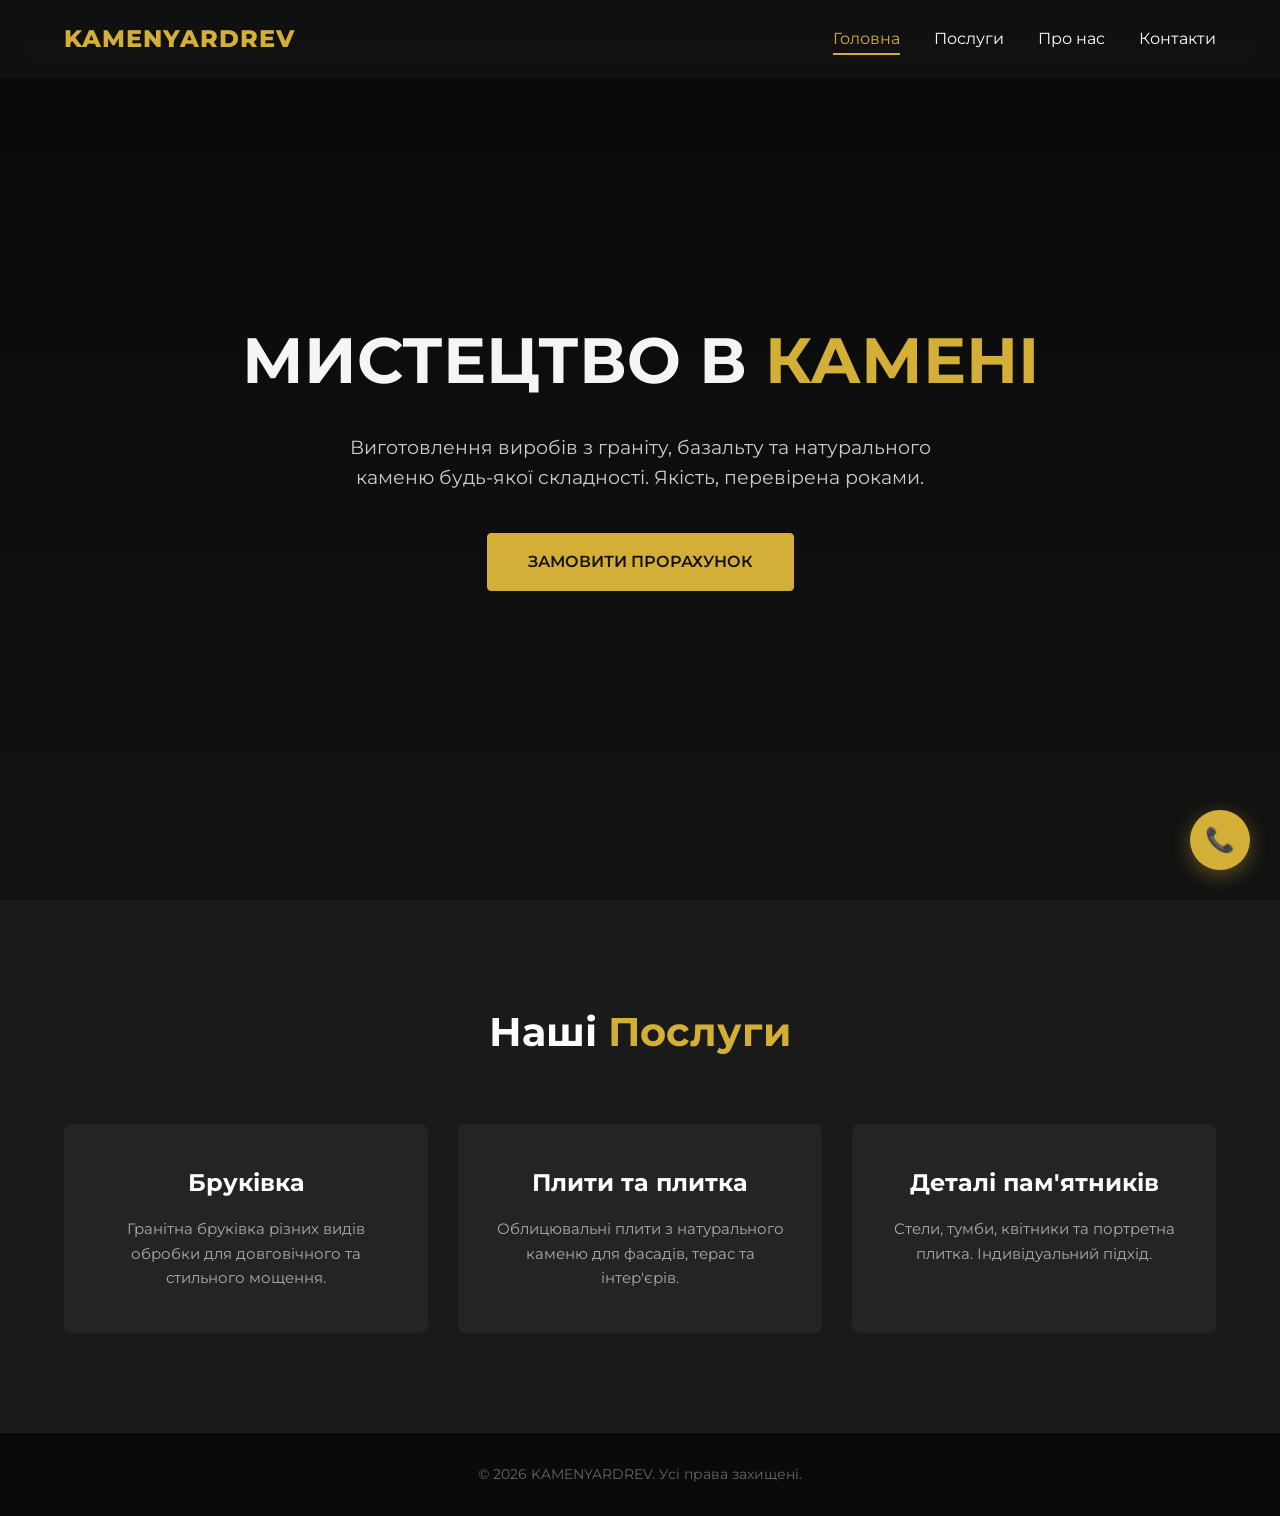
==== index.html @ e0cc3aa7 "Add files via upload" ====
<!DOCTYPE html>
<html lang="uk">

<!-- Mirrored from kamenyardrev.org.ua/ by HTTrack Website Copier/3.x [XR&CO'2014], Thu, 06 Aug 2026 11:03:37 GMT -->
<!-- Added by HTTrack --><meta http-equiv="content-type" content="text/html;charset=UTF-8" /><!-- /Added by HTTrack -->
<head>
    <meta charset="UTF-8">
    <meta name="viewport" content="width=device-width, initial-scale=1.0">
    
    <title>KAMENYARDREV | Каменеобробка, бруківка, пам'ятники у Рівному</title>
    
    <meta name="description" content="Виготовлення виробів з натурального каменю у Рівному та області. Гранітна бруківка, пам'ятники, базальтова плитка, сходи, стільниці від виробника KAMENYARDREV. Індивідуальний прорахунок та висока якість.">
    
    <meta name="keywords" content="камінь рівне, бруківка рівне, гранітна бруківка рівненська область, пам'ятники рівне, виготовлення пам'ятників, каменяр рівне, KAMENYARDREV, каменеобробка, натуральний камінь, базальтова плитка, гранітні плити, купити бруківку рівне, тумби, квітники граніт">
    
    <meta property="og:title" content="KAMENYARDREV | Вироби з натурального каменю">
    <meta property="og:description" content="Гранітна бруківка, пам'ятники та плитка від виробника у Рівному.">
    <meta property="og:type" content="website">

    <link href="https://fonts.googleapis.com/css2?family=Montserrat:wght@300;400;600;700;800&amp;display=swap" rel="stylesheet">
    <link rel="stylesheet" href="style.css">
</head>
<body>

    <header>
        <a class='logo' href='index.html'>KAMENYARDREV</a>
        <nav>
            <a class='active' href='index.html'>Головна</a>
            <a href="#services">Послуги</a>
            <a href='about-us.html'>Про нас</a>
            <a href='contact.html'>Контакти</a>
        </nav>
    </header>

    <section class="hero">
        <h1>Мистецтво в <span>камені</span></h1>
        <p>Виготовлення виробів з граніту, базальту та натурального каменю будь-якої складності. Якість, перевірена роками.</p>
        <a class='btn' href='contact.html'>Замовити прорахунок</a>
    </section>

    <section id="services" class="services">
        <h2 class="section-title">Наші <span>Послуги</span></h2>
        <div class="grid">
            <a class='card' href='product-paving.html'>
                <h3>Бруківка</h3>
                <p>Гранітна бруківка різних видів обробки для довговічного та стильного мощення.</p>
            </a>
            <a class='card' href='product-tiles.html'>
                <h3>Плити та плитка</h3>
                <p>Облицювальні плити з натурального каменю для фасадів, терас та інтер'єрів.</p>
            </a>
            <a class='card' href='product-monuments.html'>
                <h3>Деталі пам'ятників</h3>
                <p>Стели, тумби, квітники та портретна плитка. Індивідуальний підхід.</p>
            </a>
        </div>
    </section>

    <footer>
        <p>&copy; 2026 KAMENYARDREV. Усі права захищені.</p>
    </footer>

    <a href="tel:+380965681567" class="floating-call" title="Зателефонувати нам">📞</a>

    <script src="script.js"></script>

<script async id="netlify-rum-container" src=".netlify/scripts/rum" data-netlify-rum-site-id="5c163933-f611-4aaf-9355-e6245c8c4d9f" data-netlify-deploy-branch="" data-netlify-deploy-context="production" data-netlify-cwv-token="eyJhbGciOiJIUzI1NiIsInR5cCI6IkpXVCJ9.eyJzaXRlX2lkIjoiNWMxNjM5MzMtZjYxMS00YWFmLTkzNTUtZTYyNDVjOGM0ZDlmIiwiYWNjb3VudF9pZCI6IjY5YmVlYzhkZDRjYTQyNjgzMzRhZTZlYiIsImRlcGxveV9pZCI6IjY5YmVlZWUwZjk2MGY2OGM4ODE2NTk5NyIsImlzc3VlciI6Im5mc2VydmVyIn0.flpNBtido5bAAqXkLEGmQqK9gDcujOfJ56nJyowi0qE"></script>
</body>

<!-- Mirrored from kamenyardrev.org.ua/ by HTTrack Website Copier/3.x [XR&CO'2014], Thu, 06 Aug 2026 11:03:40 GMT -->
</html>
---- style.css ----
/* =========================================
   БАЗОВІ НАЛАШТУВАННЯ
   ========================================= */
* { margin: 0; padding: 0; box-sizing: border-box; font-family: 'Montserrat', sans-serif; }

body { 
    background-color: #121212; color: #f5f5f5; line-height: 1.6; 
    opacity: 0; transition: opacity 0.5s ease-in-out; /* Плавна поява сторінки */
}

body.loaded { opacity: 1; }

.container { max-width: 1200px; margin: 0 auto; }

/* =========================================
   ШАПКА (HEADER) ТА МЕНЮ
   ========================================= */
header { 
    display: flex; justify-content: space-between; align-items: center; 
    padding: 20px 5%; background: rgba(18, 18, 18, 0.9); 
    position: fixed; width: 100%; top: 0; z-index: 100;
    backdrop-filter: blur(10px); transition: all 0.4s ease;
}

header.scrolled {
    background: rgba(0, 0, 0, 0.95); padding: 10px 5%;
    border-bottom: 1px solid #d4af37;
}

.logo { 
    font-size: 24px; font-weight: 800; color: #d4af37; 
    text-transform: uppercase; letter-spacing: 1px; text-decoration: none;
}

.logo span { color: #fff; }

nav a { color: #fff; text-decoration: none; margin-left: 30px; font-weight: 400; transition: 0.3s; }
nav a:hover { color: #d4af37; }
nav a.active { color: #d4af37; border-bottom: 2px solid #d4af37; padding-bottom: 5px; }

/* =========================================
   ГОЛОВНИЙ ЕКРАН (HERO)
   ========================================= */
.hero {
    height: 100vh; display: flex; flex-direction: column; 
    align-items: center; justify-content: center; text-align: center; padding: 0 20px;
    background-color: #121212; 
    background-image: linear-gradient(to bottom, rgba(0,0,0,0.5), rgba(18,18,18,1)), url('img/hero-bg.jpg');
    background-position: center; background-size: cover; background-attachment: fixed; 
}

.hero h1 { font-size: clamp(2.5rem, 5vw, 4.5rem); margin-bottom: 20px; font-weight: 700; text-transform: uppercase; }
.hero h1 span { color: #d4af37; }
.hero p { font-size: 1.2rem; margin-bottom: 40px; color: #ccc; max-width: 600px; }

/* =========================================
   КНОПКИ ТА ЗАГАЛЬНІ ЕЛЕМЕНТИ
   ========================================= */
.btn { 
    padding: 15px 40px; background-color: #d4af37; color: #121212; 
    text-decoration: none; font-weight: 600; text-transform: uppercase; 
    border-radius: 4px; transition: 0.3s; border: 1px solid #d4af37;
}

.btn:hover { background-color: transparent; color: #d4af37; }

.section-title { text-align: center; font-size: 2.5rem; margin-bottom: 60px; color: #fff; }
.section-title span { color: #d4af37; }

.page-header {
    padding-top: 120px; padding-bottom: 40px; text-align: center;
    background: linear-gradient(rgba(18,18,18,0.8), rgba(18,18,18,1)), url('hero-bg.html');
    background-size: cover; background-position: center;
}
.page-header h1 { font-size: 3rem; text-transform: uppercase; }
.page-header h1 span { color: #d4af37; }

/* =========================================
   СЕКЦІЯ ПОСЛУГ (Головна сторінка)
   ========================================= */
.services { padding: 100px 5%; background-color: #1a1a1a; }
.grid { display: grid; grid-template-columns: repeat(auto-fit, minmax(300px, 1fr)); gap: 30px; }

.card, a.card { 
    background: #242424; padding: 40px 30px; border-radius: 8px; 
    text-align: center; transition: 0.3s; border-bottom: 3px solid transparent;
    text-decoration: none; display: block; color: inherit;
}
.card:hover { transform: translateY(-10px); border-color: #d4af37; background: #2a2a2a; }
.card h3 { margin-bottom: 15px; font-size: 1.5rem; color: #fff; }
.card p { color: #aaa; font-size: 0.95rem; }

/* =========================================
   СТОРІНКА "ПРО НАС"
   ========================================= */
.about-full { padding: 60px 5%; }
.about-grid { display: flex; align-items: flex-start; justify-content: space-between; gap: 60px; position: relative; }

.about-image-side { flex: 1; position: relative; min-height: 400px; }
.about-image-side img { width: 100%; display: block; border-radius: 4px; box-shadow: 0 20px 40px rgba(0,0,0,0.5); }

.experience-card {
    position: absolute; bottom: 0; left: 0; z-index: 2;
    background: #d4af37; padding: 25px; border-radius: 8px; color: #121212; 
    min-width: 180px; box-shadow: 0 10px 30px rgba(0,0,0,0.4); text-align: left;
}
.experience-card span { font-size: 2.8rem; font-weight: 800; display: block; line-height: 1; margin-bottom: 5px; }
.experience-card p { font-weight: 600; text-transform: uppercase; font-size: 0.9rem; margin: 0; }

.about-text-side { flex: 1.5; padding-top: 30px; }
.about-text-side h2 { font-size: 2.2rem; margin-bottom: 30px; }
.about-text-side h2 span { color: #d4af37; }
.about-text-side p { color: #ccc; margin-bottom: 25px; font-size: 1.1rem; line-height: 1.8; }

.stats-row { display: flex; gap: 40px; margin: 40px 0; border-top: 1px solid #333; padding-top: 30px; }
.stat-item h3 { color: #d4af37; font-size: 2rem; margin-bottom: 5px; }
.stat-item p { font-size: 0.9rem; text-transform: uppercase; letter-spacing: 1px; color: #888; }

/* =========================================
   СТОРІНКА КОНТАКТІВ
   ========================================= */
.contact-full { padding: 80px 5%; }
.contact-grid { display: grid; grid-template-columns: 1fr 1fr; gap: 60px; align-items: center; }

.contact-info h2 { font-size: 2.2rem; margin-bottom: 20px; }
.contact-info h2 span { color: #d4af37; }
.contact-info > p { color: #ccc; margin-bottom: 40px; font-size: 1.1rem; line-height: 1.6; }

.info-item { margin-bottom: 25px; font-size: 1.1rem; }
.info-item strong { color: #d4af37; display: block; margin-bottom: 5px; text-transform: uppercase; font-size: 0.9rem; letter-spacing: 1px;}
.info-item a, .info-item span { color: #f5f5f5; text-decoration: none; transition: 0.3s; font-size: 1.2rem; }
.info-item a:hover { color: #d4af37; }

.messengers { display: flex; gap: 15px; margin-top: 40px; flex-wrap: wrap; }
.btn-messenger {
    padding: 15px 25px; border-radius: 6px; text-decoration: none; color: #fff;
    font-weight: 600; transition: 0.3s; text-align: center; flex: 1; min-width: 180px;
}
.telegram { background-color: #2AABEE; }
.telegram:hover { background-color: #228bcf; transform: translateY(-3px); }
.viber { background-color: #7360F2; }
.viber:hover { background-color: #5c4cd9; transform: translateY(-3px); }

.contact-form-wrapper {
    background: #1a1a1a; padding: 50px 40px; border-radius: 10px;
    border-top: 4px solid #d4af37; box-shadow: 0 15px 40px rgba(0,0,0,0.5);
}
.contact-form h3 { margin-bottom: 30px; font-size: 1.8rem; color: #fff; text-align: center; }

.input-group { margin-bottom: 20px; }
.input-group input, .input-group textarea {
    width: 100%; padding: 15px 20px; background: #242424; border: 1px solid #333;
    border-radius: 6px; color: #fff; font-size: 1rem; outline: none; transition: 0.3s; font-family: inherit;
}
.input-group input:focus, .input-group textarea:focus { border-color: #d4af37; background: #2a2a2a; }
.submit-btn { width: 100%; cursor: pointer; border: none; font-size: 1.1rem; margin-top: 10px; }

/* =========================================
   КАТАЛОГ ТОВАРІВ
   ========================================= */
.breadcrumb { padding-top: 100px; padding-bottom: 20px; background-color: #0a0a0a; font-size: 0.9rem; }
.breadcrumb a { color: #d4af37; text-decoration: none; margin-right: 5px; }
.breadcrumb span { color: #888; margin-left: 5px; }

.product-section { padding: 60px 5%; }
.product-layout { display: grid; grid-template-columns: 1fr 1fr; gap: 50px; align-items: start; }

.product-gallery { width: 100%; }
.main-image-box { width: 100%; height: 450px; border-radius: 8px; overflow: hidden; margin-bottom: 15px; background-color: #1a1a1a; }
.main-image-box img { width: 100%; height: 100%; object-fit: cover; transition: opacity 0.3s ease; }

.thumbnails { display: flex; gap: 15px; }
.thumbnails img {
    width: 100px; height: 75px; object-fit: cover; border-radius: 4px;
    cursor: pointer; border: 2px solid transparent; transition: 0.3s; opacity: 0.6;
}
.thumbnails img:hover { opacity: 1; }
.thumbnails img.active-thumb { border-color: #d4af37; opacity: 1; }

.product-details h1 { font-size: 2.5rem; margin-bottom: 15px; text-transform: uppercase; }
.product-details h2 { font-size: 2.2rem; margin-bottom: 15px; text-transform: uppercase; }
.product-details h1 span, .product-details h2 span { color: #d4af37; }

.price { 
    font-size: 1.5rem; font-weight: 700; color: #fff; margin-bottom: 30px; 
    background: #1a1a1a; display: inline-block; padding: 10px 20px; 
    border-radius: 6px; border-left: 4px solid #d4af37;
}

.description p { color: #ccc; line-height: 1.7; margin-bottom: 20px; font-size: 1.1rem; }
.description ul { list-style: none; margin-bottom: 40px; }
.description ul li { margin-bottom: 10px; color: #bbb; padding-left: 20px; position: relative; }
.description ul li::before { content: '•'; position: absolute; left: 0; color: #d4af37; font-size: 1.2rem; }
.description ul li strong { color: #fff; }

.order-btn { display: inline-block; padding: 15px 50px; font-size: 1.1rem; }

/* Розділення товарів */
.product-item { padding-bottom: 80px; margin-bottom: 80px; border-bottom: 2px dashed #333; }
.product-item:last-child { border-bottom: none; padding-bottom: 0; margin-bottom: 0; }
.product-divider { display: none; }

/* =========================================
   ПІДВАЛ (FOOTER)
   ========================================= */
footer { text-align: center; padding: 30px; background: #0a0a0a; color: #666; font-size: 0.9rem; }

/* =========================================
   АДАПТИВНІСТЬ ДЛЯ МОБІЛЬНИХ (МЕНШЕ 768px)
   ========================================= */
@media (max-width: 768px) {
    /* Шапка і меню */
    header { flex-direction: column; padding: 15px 5%; background: rgba(18, 18, 18, 0.98); }
    header.scrolled { padding: 10px 5%; }
    .logo { margin-bottom: 10px; font-size: 22px; }
    nav { display: flex; flex-wrap: wrap; justify-content: center; gap: 10px; width: 100%; }
    nav a { margin-left: 0; font-size: 0.85rem; padding: 5px 10px; border-radius: 4px; background: #242424; }
    nav a.active { border-bottom: none; background: #d4af37; color: #121212; }

    /* Заголовки та відступи */
    .hero h1 { font-size: 2.2rem; }
    .hero p { font-size: 1rem; margin-bottom: 30px; }
    .page-header { padding-top: 140px; padding-bottom: 30px; }
    .page-header h1 { font-size: 2rem; }
    .section-title { font-size: 2rem; margin-bottom: 40px; }
    .services, .about-section, .about-full, .contact-full, .product-section { padding: 50px 5%; }

    /* Сітки (Все в одну колонку) */
    .grid, .contact-grid, .product-layout { grid-template-columns: 1fr; gap: 40px; }
    .about-grid { flex-direction: column; gap: 40px; }
    .about-image-side, .about-text-side { width: 100%; }

    /* Сторінка "Про нас" */
    .about-image-side { order: 2; min-height: 250px; margin-top: 20px; }
    .about-text-side { order: 1; padding-top: 0; }
    .about-text-side h2 { font-size: 1.8rem; }
    .experience-card {
        position: relative; left: 0; bottom: 0; margin: -30px auto 0 auto;
        width: 80%; text-align: center; z-index: 10; box-shadow: 0 10px 20px rgba(0,0,0,0.5);
    }
    .stats-row { flex-direction: column; gap: 20px; text-align: center; }

    /* Сторінка контактів */
    .contact-info h2 { font-size: 1.8rem; }
    .messengers { flex-direction: column; gap: 15px; }
    .btn-messenger { width: 100%; }
    .contact-form-wrapper { padding: 30px 20px; }

    /* Каталог товарів */
    .main-image-box { height: 250px; }
    .product-details h2 { font-size: 1.8rem; }
    .price { font-size: 1.3rem; padding: 8px 15px; }
    .order-btn { width: 100%; text-align: center; }
    .thumbnails { overflow-x: auto; padding-bottom: 10px; scroll-behavior: smooth; }
    .thumbnails::-webkit-scrollbar { height: 4px; }
    .thumbnails::-webkit-scrollbar-thumb { background: #d4af37; border-radius: 10px; }
    .thumbnails img { flex-shrink: 0; width: 80px; height: 60px; }
}

/* =========================================
   КНОПКА-ДЗВОНИЛКА (FLOATING BUTTON)
   ========================================= */
.floating-call {
    position: fixed;
    bottom: 30px;
    right: 30px;
    background-color: #d4af37;
    width: 60px;
    height: 60px;
    border-radius: 50%;
    display: flex;
    justify-content: center;
    align-items: center;
    box-shadow: 0 5px 20px rgba(212, 175, 55, 0.4);
    z-index: 1000;
    transition: all 0.3s ease;
    text-decoration: none;
    font-size: 24px;
    animation: pulse 2s infinite; /* Ефект пульсації */
}

.floating-call:hover {
    transform: scale(1.1);
    background-color: #fff;
}

@keyframes pulse {
    0% { box-shadow: 0 0 0 0 rgba(212, 175, 55, 0.7); }
    70% { box-shadow: 0 0 0 15px rgba(212, 175, 55, 0); }
    100% { box-shadow: 0 0 0 0 rgba(212, 175, 55, 0); }
}

/* На мобілках робимо її трохи меншою і відсуваємо вище, щоб не мішала меню браузера */
@media (max-width: 768px) {
    .floating-call {
        width: 50px;
        height: 50px;
        bottom: 20px;
        right: 20px;
        font-size: 20px;
    }
}
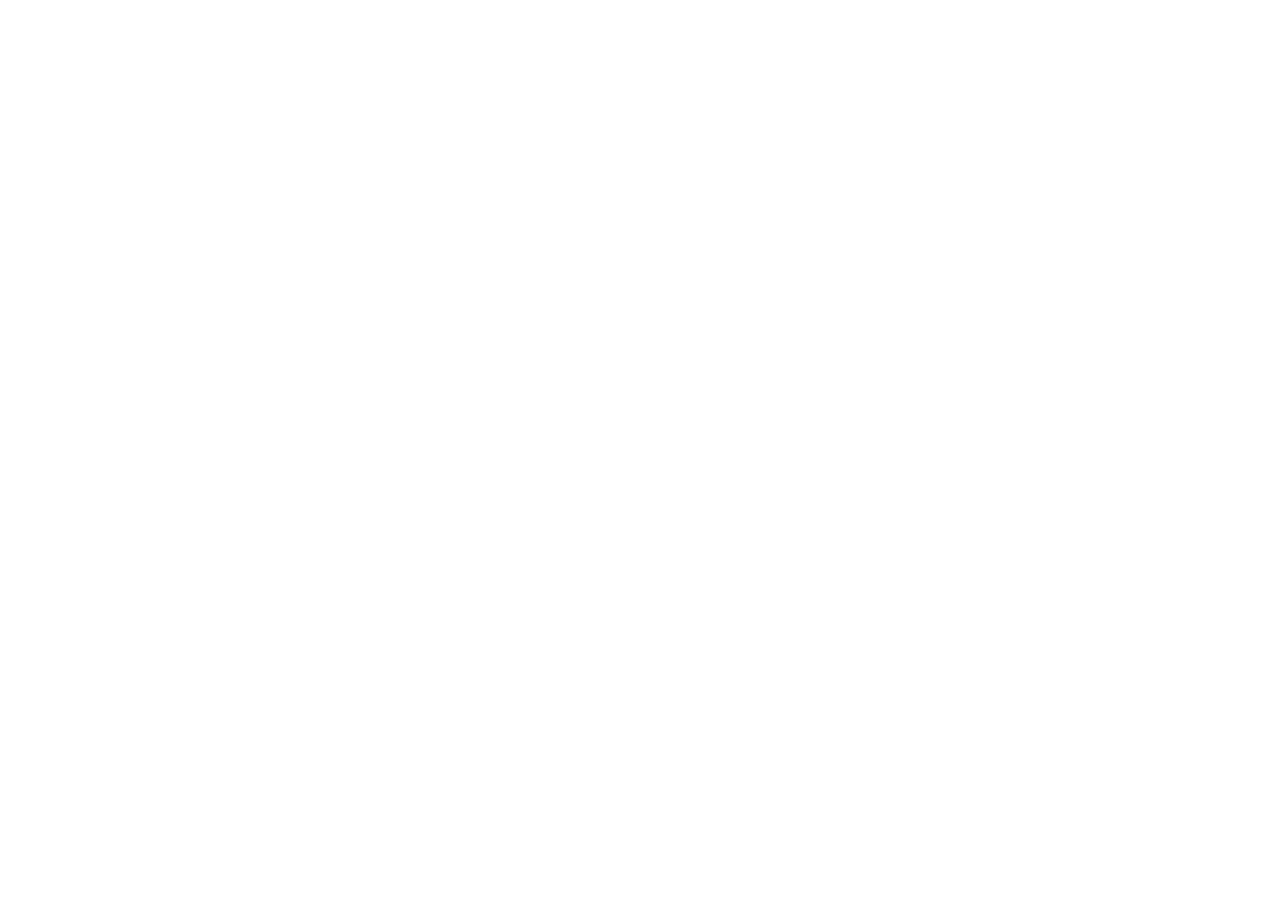
==== commit cef267b7: "Add files via upload" ====
--- a/index.html
+++ b/index.html
@@ -1,71 +1,26 @@
-<!DOCTYPE html>
-<html lang="uk">
-
-<!-- Mirrored from kamenyardrev.org.ua/ by HTTrack Website Copier/3.x [XR&CO'2014], Thu, 06 Aug 2026 11:03:37 GMT -->
-<!-- Added by HTTrack --><meta http-equiv="content-type" content="text/html;charset=UTF-8" /><!-- /Added by HTTrack -->
-<head>
-    <meta charset="UTF-8">
-    <meta name="viewport" content="width=device-width, initial-scale=1.0">
-    
-    <title>KAMENYARDREV | Каменеобробка, бруківка, пам'ятники у Рівному</title>
-    
-    <meta name="description" content="Виготовлення виробів з натурального каменю у Рівному та області. Гранітна бруківка, пам'ятники, базальтова плитка, сходи, стільниці від виробника KAMENYARDREV. Індивідуальний прорахунок та висока якість.">
-    
-    <meta name="keywords" content="камінь рівне, бруківка рівне, гранітна бруківка рівненська область, пам'ятники рівне, виготовлення пам'ятників, каменяр рівне, KAMENYARDREV, каменеобробка, натуральний камінь, базальтова плитка, гранітні плити, купити бруківку рівне, тумби, квітники граніт">
-    
-    <meta property="og:title" content="KAMENYARDREV | Вироби з натурального каменю">
-    <meta property="og:description" content="Гранітна бруківка, пам'ятники та плитка від виробника у Рівному.">
-    <meta property="og:type" content="website">
-
-    <link href="https://fonts.googleapis.com/css2?family=Montserrat:wght@300;400;600;700;800&amp;display=swap" rel="stylesheet">
-    <link rel="stylesheet" href="style.css">
-</head>
-<body>
-
-    <header>
-        <a class='logo' href='index.html'>KAMENYARDREV</a>
-        <nav>
-            <a class='active' href='index.html'>Головна</a>
-            <a href="#services">Послуги</a>
-            <a href='about-us.html'>Про нас</a>
-            <a href='contact.html'>Контакти</a>
-        </nav>
-    </header>
-
-    <section class="hero">
-        <h1>Мистецтво в <span>камені</span></h1>
-        <p>Виготовлення виробів з граніту, базальту та натурального каменю будь-якої складності. Якість, перевірена роками.</p>
-        <a class='btn' href='contact.html'>Замовити прорахунок</a>
-    </section>
-
-    <section id="services" class="services">
-        <h2 class="section-title">Наші <span>Послуги</span></h2>
-        <div class="grid">
-            <a class='card' href='product-paving.html'>
-                <h3>Бруківка</h3>
-                <p>Гранітна бруківка різних видів обробки для довговічного та стильного мощення.</p>
-            </a>
-            <a class='card' href='product-tiles.html'>
-                <h3>Плити та плитка</h3>
-                <p>Облицювальні плити з натурального каменю для фасадів, терас та інтер'єрів.</p>
-            </a>
-            <a class='card' href='product-monuments.html'>
-                <h3>Деталі пам'ятників</h3>
-                <p>Стели, тумби, квітники та портретна плитка. Індивідуальний підхід.</p>
-            </a>
-        </div>
-    </section>
-
-    <footer>
-        <p>&copy; 2026 KAMENYARDREV. Усі права захищені.</p>
-    </footer>
-
-    <a href="tel:+380965681567" class="floating-call" title="Зателефонувати нам">📞</a>
-
-    <script src="script.js"></script>
-
-<script async id="netlify-rum-container" src=".netlify/scripts/rum" data-netlify-rum-site-id="5c163933-f611-4aaf-9355-e6245c8c4d9f" data-netlify-deploy-branch="" data-netlify-deploy-context="production" data-netlify-cwv-token="eyJhbGciOiJIUzI1NiIsInR5cCI6IkpXVCJ9.eyJzaXRlX2lkIjoiNWMxNjM5MzMtZjYxMS00YWFmLTkzNTUtZTYyNDVjOGM0ZDlmIiwiYWNjb3VudF9pZCI6IjY5YmVlYzhkZDRjYTQyNjgzMzRhZTZlYiIsImRlcGxveV9pZCI6IjY5YmVlZWUwZjk2MGY2OGM4ODE2NTk5NyIsImlzc3VlciI6Im5mc2VydmVyIn0.flpNBtido5bAAqXkLEGmQqK9gDcujOfJ56nJyowi0qE"></script>
-</body>
-
-<!-- Mirrored from kamenyardrev.org.ua/ by HTTrack Website Copier/3.x [XR&CO'2014], Thu, 06 Aug 2026 11:03:40 GMT -->
-</html>+<!DOCTYPE html>
+<html lang="uk">
+<head>
+  <meta charset="UTF-8" />
+  <meta name="viewport" content="width=device-width, initial-scale=1.0">
+  <meta name="robots" content="noindex">
+  <title>Адмінка | KAMENYARDREV</title>
+</head>
+<body>
+  <!-- Netlify Identity: керує входом в адмінку -->
+  <script src="https://identity.netlify.com/v1/netlify-identity-widget.js"></script>
+  <script>
+    if (window.netlifyIdentity) {
+      window.netlifyIdentity.on("init", user => {
+        if (!user) {
+          window.netlifyIdentity.on("login", () => {
+            document.location.href = "/admin/";
+          });
+        }
+      });
+    }
+  </script>
+  <!-- Decap CMS (наступник Netlify CMS) -->
+  <script src="https://unpkg.com/decap-cms@^3.0.0/dist/decap-cms.js"></script>
+</body>
+</html>
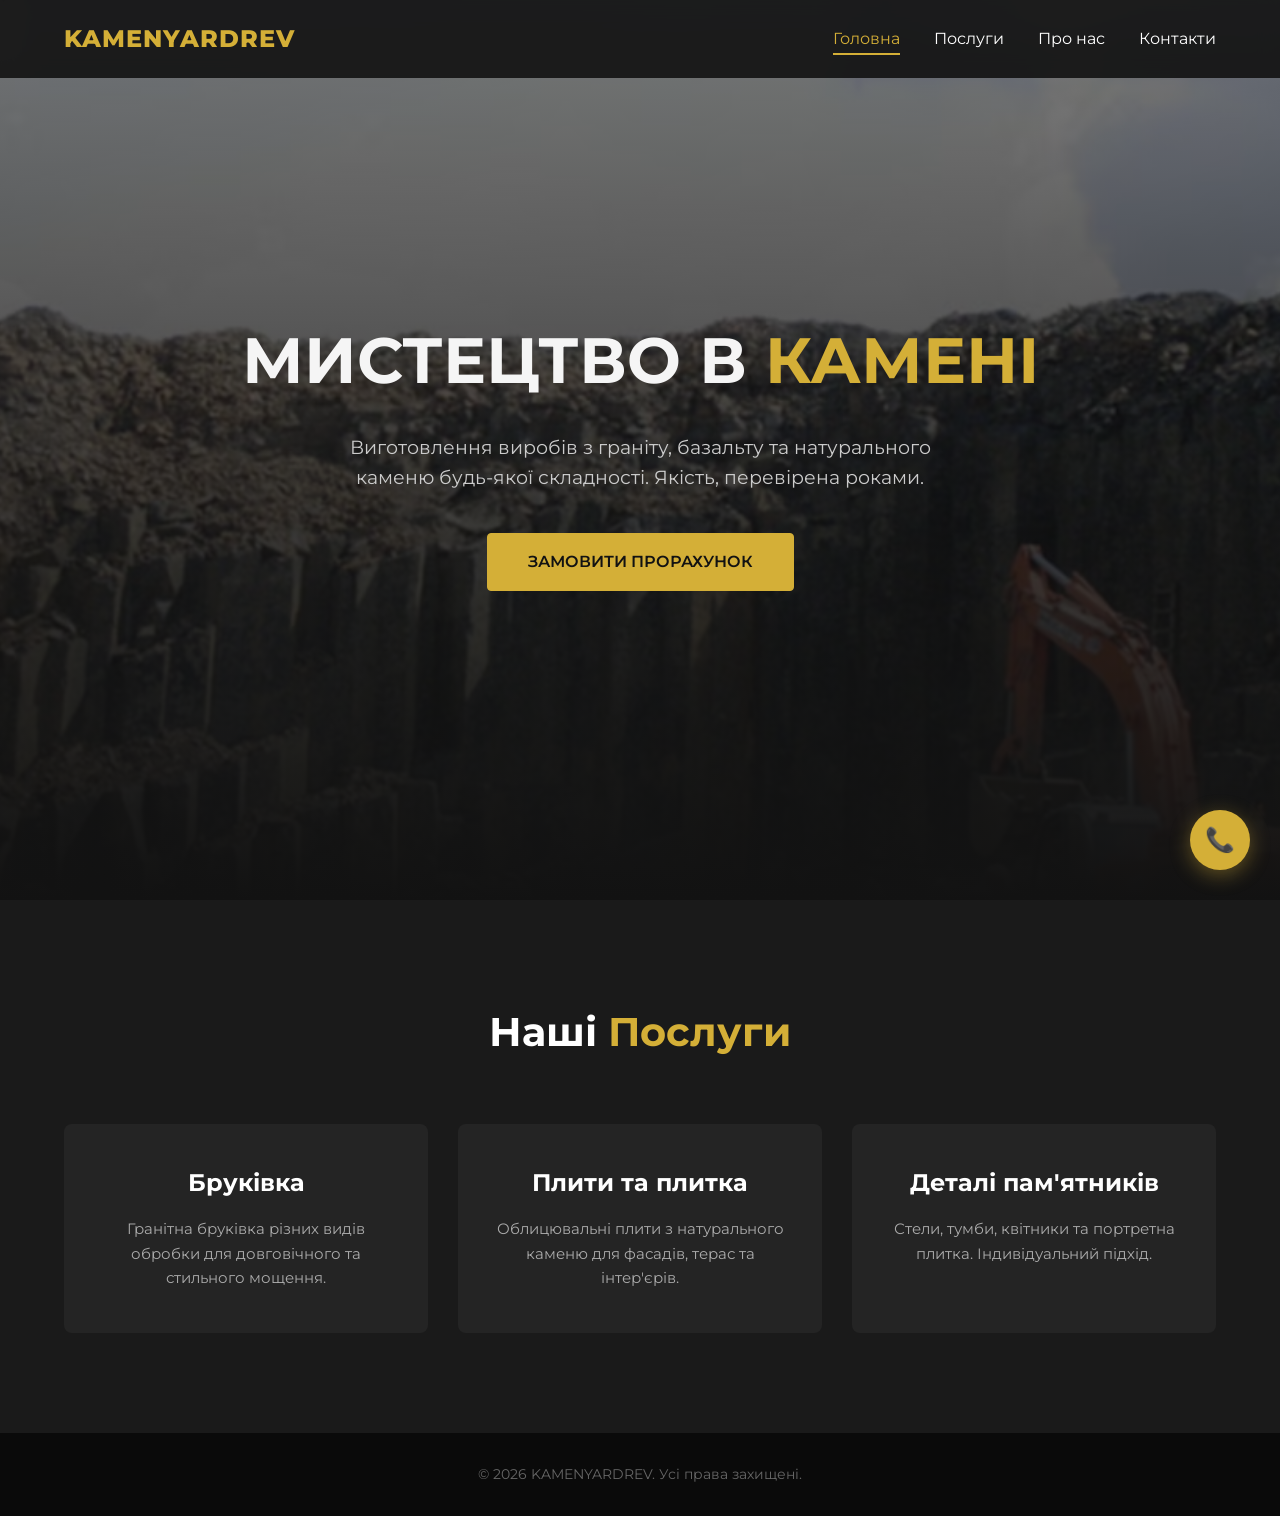
==== commit dc15165b: "Add files via upload" ====
--- a/index.html
+++ b/index.html
@@ -1,26 +1,71 @@
-<!DOCTYPE html>
-<html lang="uk">
-<head>
-  <meta charset="UTF-8" />
-  <meta name="viewport" content="width=device-width, initial-scale=1.0">
-  <meta name="robots" content="noindex">
-  <title>Адмінка | KAMENYARDREV</title>
-</head>
-<body>
-  <!-- Netlify Identity: керує входом в адмінку -->
-  <script src="https://identity.netlify.com/v1/netlify-identity-widget.js"></script>
-  <script>
-    if (window.netlifyIdentity) {
-      window.netlifyIdentity.on("init", user => {
-        if (!user) {
-          window.netlifyIdentity.on("login", () => {
-            document.location.href = "/admin/";
-          });
-        }
-      });
-    }
-  </script>
-  <!-- Decap CMS (наступник Netlify CMS) -->
-  <script src="https://unpkg.com/decap-cms@^3.0.0/dist/decap-cms.js"></script>
-</body>
-</html>
+<!DOCTYPE html>
+<html lang="uk">
+
+<!-- Mirrored from kamenyardrev.org.ua/ by HTTrack Website Copier/3.x [XR&CO'2014], Thu, 06 Aug 2026 11:03:37 GMT -->
+<!-- Added by HTTrack --><meta http-equiv="content-type" content="text/html;charset=UTF-8" /><!-- /Added by HTTrack -->
+<head>
+    <meta charset="UTF-8">
+    <meta name="viewport" content="width=device-width, initial-scale=1.0">
+    
+    <title>KAMENYARDREV | Каменеобробка, бруківка, пам'ятники у Рівному</title>
+    
+    <meta name="description" content="Виготовлення виробів з натурального каменю у Рівному та області. Гранітна бруківка, пам'ятники, базальтова плитка, сходи, стільниці від виробника KAMENYARDREV. Індивідуальний прорахунок та висока якість.">
+    
+    <meta name="keywords" content="камінь рівне, бруківка рівне, гранітна бруківка рівненська область, пам'ятники рівне, виготовлення пам'ятників, каменяр рівне, KAMENYARDREV, каменеобробка, натуральний камінь, базальтова плитка, гранітні плити, купити бруківку рівне, тумби, квітники граніт">
+    
+    <meta property="og:title" content="KAMENYARDREV | Вироби з натурального каменю">
+    <meta property="og:description" content="Гранітна бруківка, пам'ятники та плитка від виробника у Рівному.">
+    <meta property="og:type" content="website">
+
+    <link href="https://fonts.googleapis.com/css2?family=Montserrat:wght@300;400;600;700;800&amp;display=swap" rel="stylesheet">
+    <link rel="stylesheet" href="style.css">
+</head>
+<body>
+
+    <header>
+        <a class='logo' href='index.html'>KAMENYARDREV</a>
+        <nav>
+            <a class='active' href='index.html'>Головна</a>
+            <a href="#services">Послуги</a>
+            <a href='about-us.html'>Про нас</a>
+            <a href='contact.html'>Контакти</a>
+        </nav>
+    </header>
+
+    <section class="hero">
+        <h1>Мистецтво в <span>камені</span></h1>
+        <p>Виготовлення виробів з граніту, базальту та натурального каменю будь-якої складності. Якість, перевірена роками.</p>
+        <a class='btn' href='contact.html'>Замовити прорахунок</a>
+    </section>
+
+    <section id="services" class="services">
+        <h2 class="section-title">Наші <span>Послуги</span></h2>
+        <div class="grid">
+            <a class='card' href='product-paving.html'>
+                <h3>Бруківка</h3>
+                <p>Гранітна бруківка різних видів обробки для довговічного та стильного мощення.</p>
+            </a>
+            <a class='card' href='product-tiles.html'>
+                <h3>Плити та плитка</h3>
+                <p>Облицювальні плити з натурального каменю для фасадів, терас та інтер'єрів.</p>
+            </a>
+            <a class='card' href='product-monuments.html'>
+                <h3>Деталі пам'ятників</h3>
+                <p>Стели, тумби, квітники та портретна плитка. Індивідуальний підхід.</p>
+            </a>
+        </div>
+    </section>
+
+    <footer>
+        <p>&copy; 2026 KAMENYARDREV. Усі права захищені.</p>
+    </footer>
+
+    <a href="tel:+380965681567" class="floating-call" title="Зателефонувати нам">📞</a>
+
+    <script src="script.js"></script>
+
+<script async id="netlify-rum-container" src=".netlify/scripts/rum" data-netlify-rum-site-id="5c163933-f611-4aaf-9355-e6245c8c4d9f" data-netlify-deploy-branch="" data-netlify-deploy-context="production" data-netlify-cwv-token="eyJhbGciOiJIUzI1NiIsInR5cCI6IkpXVCJ9.eyJzaXRlX2lkIjoiNWMxNjM5MzMtZjYxMS00YWFmLTkzNTUtZTYyNDVjOGM0ZDlmIiwiYWNjb3VudF9pZCI6IjY5YmVlYzhkZDRjYTQyNjgzMzRhZTZlYiIsImRlcGxveV9pZCI6IjY5YmVlZWUwZjk2MGY2OGM4ODE2NTk5NyIsImlzc3VlciI6Im5mc2VydmVyIn0.flpNBtido5bAAqXkLEGmQqK9gDcujOfJ56nJyowi0qE"></script>
+</body>
+
+<!-- Mirrored from kamenyardrev.org.ua/ by HTTrack Website Copier/3.x [XR&CO'2014], Thu, 06 Aug 2026 11:03:40 GMT -->
+</html>
--- a/style.css
+++ b/style.css
@@ -0,0 +1,302 @@
+/* =========================================
+   БАЗОВІ НАЛАШТУВАННЯ
+   ========================================= */
+* { margin: 0; padding: 0; box-sizing: border-box; font-family: 'Montserrat', sans-serif; }
+
+body { 
+    background-color: #121212; color: #f5f5f5; line-height: 1.6; 
+    opacity: 0; transition: opacity 0.5s ease-in-out; /* Плавна поява сторінки */
+}
+
+body.loaded { opacity: 1; }
+
+.container { max-width: 1200px; margin: 0 auto; }
+
+/* =========================================
+   ШАПКА (HEADER) ТА МЕНЮ
+   ========================================= */
+header { 
+    display: flex; justify-content: space-between; align-items: center; 
+    padding: 20px 5%; background: rgba(18, 18, 18, 0.9); 
+    position: fixed; width: 100%; top: 0; z-index: 100;
+    backdrop-filter: blur(10px); transition: all 0.4s ease;
+}
+
+header.scrolled {
+    background: rgba(0, 0, 0, 0.95); padding: 10px 5%;
+    border-bottom: 1px solid #d4af37;
+}
+
+.logo { 
+    font-size: 24px; font-weight: 800; color: #d4af37; 
+    text-transform: uppercase; letter-spacing: 1px; text-decoration: none;
+}
+
+.logo span { color: #fff; }
+
+nav a { color: #fff; text-decoration: none; margin-left: 30px; font-weight: 400; transition: 0.3s; }
+nav a:hover { color: #d4af37; }
+nav a.active { color: #d4af37; border-bottom: 2px solid #d4af37; padding-bottom: 5px; }
+
+/* =========================================
+   ГОЛОВНИЙ ЕКРАН (HERO)
+   ========================================= */
+.hero {
+    height: 100vh; display: flex; flex-direction: column; 
+    align-items: center; justify-content: center; text-align: center; padding: 0 20px;
+    background-color: #121212; 
+    background-image: linear-gradient(to bottom, rgba(0,0,0,0.5), rgba(18,18,18,1)), url('img/hero-bg.jpg');
+    background-position: center; background-size: cover; background-attachment: fixed; 
+}
+
+.hero h1 { font-size: clamp(2.5rem, 5vw, 4.5rem); margin-bottom: 20px; font-weight: 700; text-transform: uppercase; }
+.hero h1 span { color: #d4af37; }
+.hero p { font-size: 1.2rem; margin-bottom: 40px; color: #ccc; max-width: 600px; }
+
+/* =========================================
+   КНОПКИ ТА ЗАГАЛЬНІ ЕЛЕМЕНТИ
+   ========================================= */
+.btn { 
+    padding: 15px 40px; background-color: #d4af37; color: #121212; 
+    text-decoration: none; font-weight: 600; text-transform: uppercase; 
+    border-radius: 4px; transition: 0.3s; border: 1px solid #d4af37;
+}
+
+.btn:hover { background-color: transparent; color: #d4af37; }
+
+.section-title { text-align: center; font-size: 2.5rem; margin-bottom: 60px; color: #fff; }
+.section-title span { color: #d4af37; }
+
+.page-header {
+    padding-top: 120px; padding-bottom: 40px; text-align: center;
+    background: linear-gradient(rgba(18,18,18,0.8), rgba(18,18,18,1)), url('hero-bg.html');
+    background-size: cover; background-position: center;
+}
+.page-header h1 { font-size: 3rem; text-transform: uppercase; }
+.page-header h1 span { color: #d4af37; }
+
+/* =========================================
+   СЕКЦІЯ ПОСЛУГ (Головна сторінка)
+   ========================================= */
+.services { padding: 100px 5%; background-color: #1a1a1a; }
+.grid { display: grid; grid-template-columns: repeat(auto-fit, minmax(300px, 1fr)); gap: 30px; }
+
+.card, a.card { 
+    background: #242424; padding: 40px 30px; border-radius: 8px; 
+    text-align: center; transition: 0.3s; border-bottom: 3px solid transparent;
+    text-decoration: none; display: block; color: inherit;
+}
+.card:hover { transform: translateY(-10px); border-color: #d4af37; background: #2a2a2a; }
+.card h3 { margin-bottom: 15px; font-size: 1.5rem; color: #fff; }
+.card p { color: #aaa; font-size: 0.95rem; }
+
+/* =========================================
+   СТОРІНКА "ПРО НАС"
+   ========================================= */
+.about-full { padding: 60px 5%; }
+.about-grid { display: flex; align-items: flex-start; justify-content: space-between; gap: 60px; position: relative; }
+
+.about-image-side { flex: 1; position: relative; min-height: 400px; }
+.about-image-side img { width: 100%; display: block; border-radius: 4px; box-shadow: 0 20px 40px rgba(0,0,0,0.5); }
+
+.experience-card {
+    position: absolute; bottom: 0; left: 0; z-index: 2;
+    background: #d4af37; padding: 25px; border-radius: 8px; color: #121212; 
+    min-width: 180px; box-shadow: 0 10px 30px rgba(0,0,0,0.4); text-align: left;
+}
+.experience-card span { font-size: 2.8rem; font-weight: 800; display: block; line-height: 1; margin-bottom: 5px; }
+.experience-card p { font-weight: 600; text-transform: uppercase; font-size: 0.9rem; margin: 0; }
+
+.about-text-side { flex: 1.5; padding-top: 30px; }
+.about-text-side h2 { font-size: 2.2rem; margin-bottom: 30px; }
+.about-text-side h2 span { color: #d4af37; }
+.about-text-side p { color: #ccc; margin-bottom: 25px; font-size: 1.1rem; line-height: 1.8; }
+
+.stats-row { display: flex; gap: 40px; margin: 40px 0; border-top: 1px solid #333; padding-top: 30px; }
+.stat-item h3 { color: #d4af37; font-size: 2rem; margin-bottom: 5px; }
+.stat-item p { font-size: 0.9rem; text-transform: uppercase; letter-spacing: 1px; color: #888; }
+
+/* =========================================
+   СТОРІНКА КОНТАКТІВ
+   ========================================= */
+.contact-full { padding: 80px 5%; }
+.contact-grid { display: grid; grid-template-columns: 1fr 1fr; gap: 60px; align-items: center; }
+
+.contact-info h2 { font-size: 2.2rem; margin-bottom: 20px; }
+.contact-info h2 span { color: #d4af37; }
+.contact-info > p { color: #ccc; margin-bottom: 40px; font-size: 1.1rem; line-height: 1.6; }
+
+.info-item { margin-bottom: 25px; font-size: 1.1rem; }
+.info-item strong { color: #d4af37; display: block; margin-bottom: 5px; text-transform: uppercase; font-size: 0.9rem; letter-spacing: 1px;}
+.info-item a, .info-item span { color: #f5f5f5; text-decoration: none; transition: 0.3s; font-size: 1.2rem; }
+.info-item a:hover { color: #d4af37; }
+
+.messengers { display: flex; gap: 15px; margin-top: 40px; flex-wrap: wrap; }
+.btn-messenger {
+    padding: 15px 25px; border-radius: 6px; text-decoration: none; color: #fff;
+    font-weight: 600; transition: 0.3s; text-align: center; flex: 1; min-width: 180px;
+}
+.telegram { background-color: #2AABEE; }
+.telegram:hover { background-color: #228bcf; transform: translateY(-3px); }
+.viber { background-color: #7360F2; }
+.viber:hover { background-color: #5c4cd9; transform: translateY(-3px); }
+
+.contact-form-wrapper {
+    background: #1a1a1a; padding: 50px 40px; border-radius: 10px;
+    border-top: 4px solid #d4af37; box-shadow: 0 15px 40px rgba(0,0,0,0.5);
+}
+.contact-form h3 { margin-bottom: 30px; font-size: 1.8rem; color: #fff; text-align: center; }
+
+.input-group { margin-bottom: 20px; }
+.input-group input, .input-group textarea {
+    width: 100%; padding: 15px 20px; background: #242424; border: 1px solid #333;
+    border-radius: 6px; color: #fff; font-size: 1rem; outline: none; transition: 0.3s; font-family: inherit;
+}
+.input-group input:focus, .input-group textarea:focus { border-color: #d4af37; background: #2a2a2a; }
+.submit-btn { width: 100%; cursor: pointer; border: none; font-size: 1.1rem; margin-top: 10px; }
+
+/* =========================================
+   КАТАЛОГ ТОВАРІВ
+   ========================================= */
+.breadcrumb { padding-top: 100px; padding-bottom: 20px; background-color: #0a0a0a; font-size: 0.9rem; }
+.breadcrumb a { color: #d4af37; text-decoration: none; margin-right: 5px; }
+.breadcrumb span { color: #888; margin-left: 5px; }
+
+.product-section { padding: 60px 5%; }
+.product-layout { display: grid; grid-template-columns: 1fr 1fr; gap: 50px; align-items: start; }
+
+.product-gallery { width: 100%; }
+.main-image-box { width: 100%; height: 450px; border-radius: 8px; overflow: hidden; margin-bottom: 15px; background-color: #1a1a1a; }
+.main-image-box img { width: 100%; height: 100%; object-fit: cover; transition: opacity 0.3s ease; }
+
+.thumbnails { display: flex; gap: 15px; }
+.thumbnails img {
+    width: 100px; height: 75px; object-fit: cover; border-radius: 4px;
+    cursor: pointer; border: 2px solid transparent; transition: 0.3s; opacity: 0.6;
+}
+.thumbnails img:hover { opacity: 1; }
+.thumbnails img.active-thumb { border-color: #d4af37; opacity: 1; }
+
+.product-details h1 { font-size: 2.5rem; margin-bottom: 15px; text-transform: uppercase; }
+.product-details h2 { font-size: 2.2rem; margin-bottom: 15px; text-transform: uppercase; }
+.product-details h1 span, .product-details h2 span { color: #d4af37; }
+
+.price { 
+    font-size: 1.5rem; font-weight: 700; color: #fff; margin-bottom: 30px; 
+    background: #1a1a1a; display: inline-block; padding: 10px 20px; 
+    border-radius: 6px; border-left: 4px solid #d4af37;
+}
+
+.description p { color: #ccc; line-height: 1.7; margin-bottom: 20px; font-size: 1.1rem; }
+.description ul { list-style: none; margin-bottom: 40px; }
+.description ul li { margin-bottom: 10px; color: #bbb; padding-left: 20px; position: relative; }
+.description ul li::before { content: '•'; position: absolute; left: 0; color: #d4af37; font-size: 1.2rem; }
+.description ul li strong { color: #fff; }
+
+.order-btn { display: inline-block; padding: 15px 50px; font-size: 1.1rem; }
+
+/* Розділення товарів */
+.product-item { padding-bottom: 80px; margin-bottom: 80px; border-bottom: 2px dashed #333; }
+.product-item:last-child { border-bottom: none; padding-bottom: 0; margin-bottom: 0; }
+.product-divider { display: none; }
+
+/* =========================================
+   ПІДВАЛ (FOOTER)
+   ========================================= */
+footer { text-align: center; padding: 30px; background: #0a0a0a; color: #666; font-size: 0.9rem; }
+
+/* =========================================
+   АДАПТИВНІСТЬ ДЛЯ МОБІЛЬНИХ (МЕНШЕ 768px)
+   ========================================= */
+@media (max-width: 768px) {
+    /* Шапка і меню */
+    header { flex-direction: column; padding: 15px 5%; background: rgba(18, 18, 18, 0.98); }
+    header.scrolled { padding: 10px 5%; }
+    .logo { margin-bottom: 10px; font-size: 22px; }
+    nav { display: flex; flex-wrap: wrap; justify-content: center; gap: 10px; width: 100%; }
+    nav a { margin-left: 0; font-size: 0.85rem; padding: 5px 10px; border-radius: 4px; background: #242424; }
+    nav a.active { border-bottom: none; background: #d4af37; color: #121212; }
+
+    /* Заголовки та відступи */
+    .hero h1 { font-size: 2.2rem; }
+    .hero p { font-size: 1rem; margin-bottom: 30px; }
+    .page-header { padding-top: 140px; padding-bottom: 30px; }
+    .page-header h1 { font-size: 2rem; }
+    .section-title { font-size: 2rem; margin-bottom: 40px; }
+    .services, .about-section, .about-full, .contact-full, .product-section { padding: 50px 5%; }
+
+    /* Сітки (Все в одну колонку) */
+    .grid, .contact-grid, .product-layout { grid-template-columns: 1fr; gap: 40px; }
+    .about-grid { flex-direction: column; gap: 40px; }
+    .about-image-side, .about-text-side { width: 100%; }
+
+    /* Сторінка "Про нас" */
+    .about-image-side { order: 2; min-height: 250px; margin-top: 20px; }
+    .about-text-side { order: 1; padding-top: 0; }
+    .about-text-side h2 { font-size: 1.8rem; }
+    .experience-card {
+        position: relative; left: 0; bottom: 0; margin: -30px auto 0 auto;
+        width: 80%; text-align: center; z-index: 10; box-shadow: 0 10px 20px rgba(0,0,0,0.5);
+    }
+    .stats-row { flex-direction: column; gap: 20px; text-align: center; }
+
+    /* Сторінка контактів */
+    .contact-info h2 { font-size: 1.8rem; }
+    .messengers { flex-direction: column; gap: 15px; }
+    .btn-messenger { width: 100%; }
+    .contact-form-wrapper { padding: 30px 20px; }
+
+    /* Каталог товарів */
+    .main-image-box { height: 250px; }
+    .product-details h2 { font-size: 1.8rem; }
+    .price { font-size: 1.3rem; padding: 8px 15px; }
+    .order-btn { width: 100%; text-align: center; }
+    .thumbnails { overflow-x: auto; padding-bottom: 10px; scroll-behavior: smooth; }
+    .thumbnails::-webkit-scrollbar { height: 4px; }
+    .thumbnails::-webkit-scrollbar-thumb { background: #d4af37; border-radius: 10px; }
+    .thumbnails img { flex-shrink: 0; width: 80px; height: 60px; }
+}
+
+/* =========================================
+   КНОПКА-ДЗВОНИЛКА (FLOATING BUTTON)
+   ========================================= */
+.floating-call {
+    position: fixed;
+    bottom: 30px;
+    right: 30px;
+    background-color: #d4af37;
+    width: 60px;
+    height: 60px;
+    border-radius: 50%;
+    display: flex;
+    justify-content: center;
+    align-items: center;
+    box-shadow: 0 5px 20px rgba(212, 175, 55, 0.4);
+    z-index: 1000;
+    transition: all 0.3s ease;
+    text-decoration: none;
+    font-size: 24px;
+    animation: pulse 2s infinite; /* Ефект пульсації */
+}
+
+.floating-call:hover {
+    transform: scale(1.1);
+    background-color: #fff;
+}
+
+@keyframes pulse {
+    0% { box-shadow: 0 0 0 0 rgba(212, 175, 55, 0.7); }
+    70% { box-shadow: 0 0 0 15px rgba(212, 175, 55, 0); }
+    100% { box-shadow: 0 0 0 0 rgba(212, 175, 55, 0); }
+}
+
+/* На мобілках робимо її трохи меншою і відсуваємо вище, щоб не мішала меню браузера */
+@media (max-width: 768px) {
+    .floating-call {
+        width: 50px;
+        height: 50px;
+        bottom: 20px;
+        right: 20px;
+        font-size: 20px;
+    }
+}
